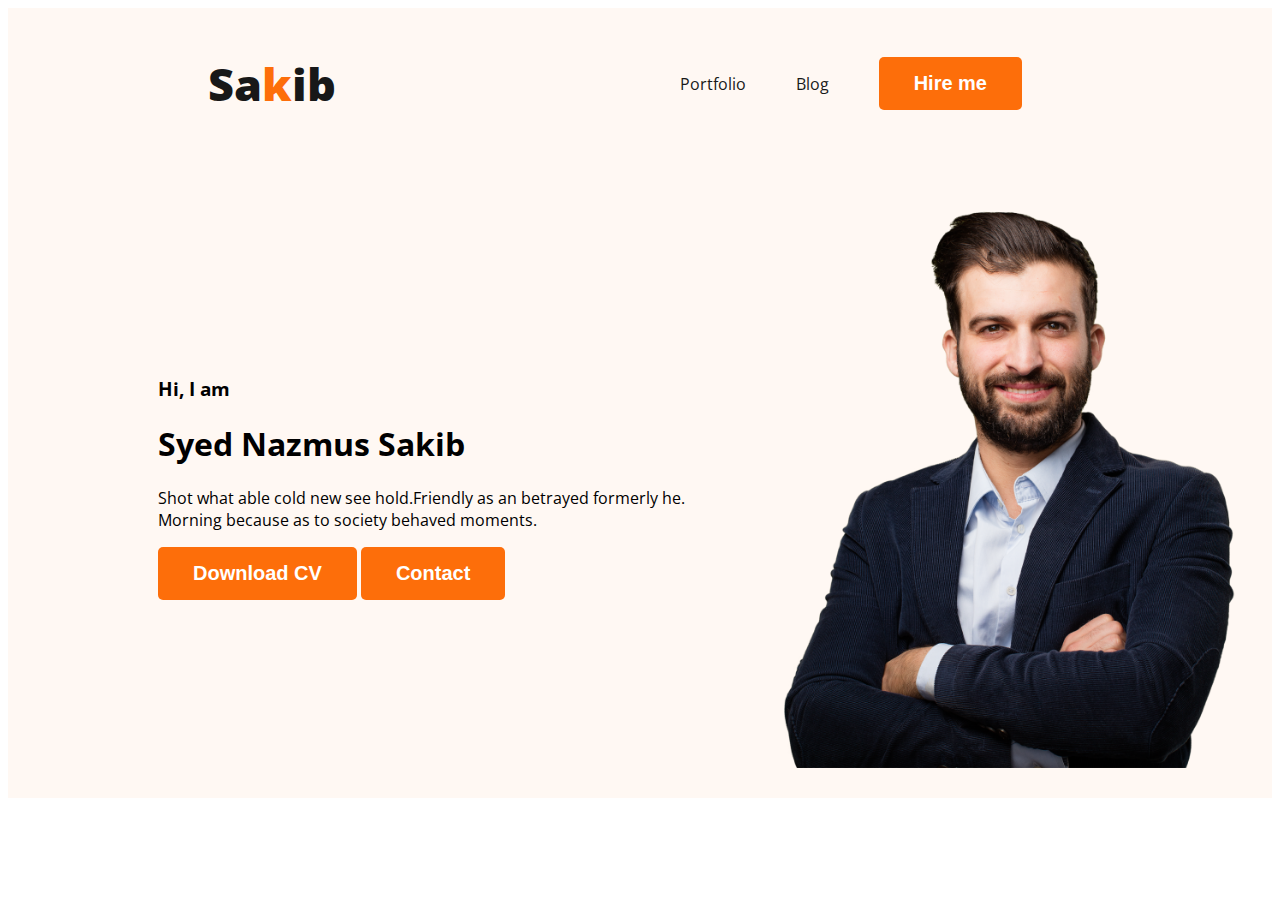
==== portfolio.html @ a4fe4961 "pic add" ====
<!DOCTYPE html>
<html lang="en">
<head>
    <meta charset="UTF-8">
    <meta name="viewport" content="width=device-width, initial-scale=1.0">
    <title>portfolio</title>
   <link rel="preconnect" href="https://fonts.googleapis.com">
<link rel="preconnect" href="https://fonts.gstatic.com" crossorigin>
<link href="https://fonts.googleapis.com/css2?family=Open+Sans:wght@400;800&display=swap" rel="stylesheet">
    <link rel="stylesheet" href="styles/portfolio.css">
</head>
<body>
    <header class="header">
        <nav>

            <h3 class="nav-title">Sa<span class="text-primary">k</span >ib</h3>
            <ul>
                <li><a href="">Portfolio</a></li>
                <li><a href="">Blog</a></li>
                <li><button class="btn-primary">Hire me</button></li>
            
            </ul>
        </nav>
        <div class="banner">
          <div>
            <h3 class="banner-greeting">Hi, I am</h3>
            <h1>Syed Nazmus Sakib</h1>
            <p>Shot what able cold new see hold.Friendly as an betrayed formerly he. Morning because as to society behaved moments.</p>
            <button class="btn-primary">Download CV</button>
            <button class="btn-primary">Contact</button>
          </div>  
          <img class="profile-pic" src="images/hardy.png">
        </div>

    </header>
</body>
</html>
---- styles/portfolio.css ----
/*common shared styles*/
body{
    font-family: 'Open Sans', sans-serif;
}

.text-primary{
    color: #FD6E0A;
}
.btn-primary{
    border-radius: 5px;
    background: #FD6E0A;
    border: 0;
    font-size: 20px;
    font-weight: 700;
    color: white;
    padding: 15px 35px;
}
/*nav css*/
nav{
    display: flex;
    justify-content: space-between;
    margin: 0 200px;
}
nav li{
    align-items: center;
    list-style: none;
    margin-right: 50px;
    
}
    
.nav-title{
    color: var(--Dark-01, #181818);
    font-family: Open Sans;
    font-size: 45px;
    font-style: normal;
    font-weight: 800;
    line-height: normal;
}
nav ul{
    display: flex;
    align-items: center;
}
nav a{
    text-decoration: none;
    color: #181818;
}

/* header related style*/
.header{
    background-color: #FFF8F3;
}
.banner{
    padding: 30px 30px 30px 150px;
    display: flex;
    align-items: center;
}
.banner .profile-pic{
    width: 500px;
}
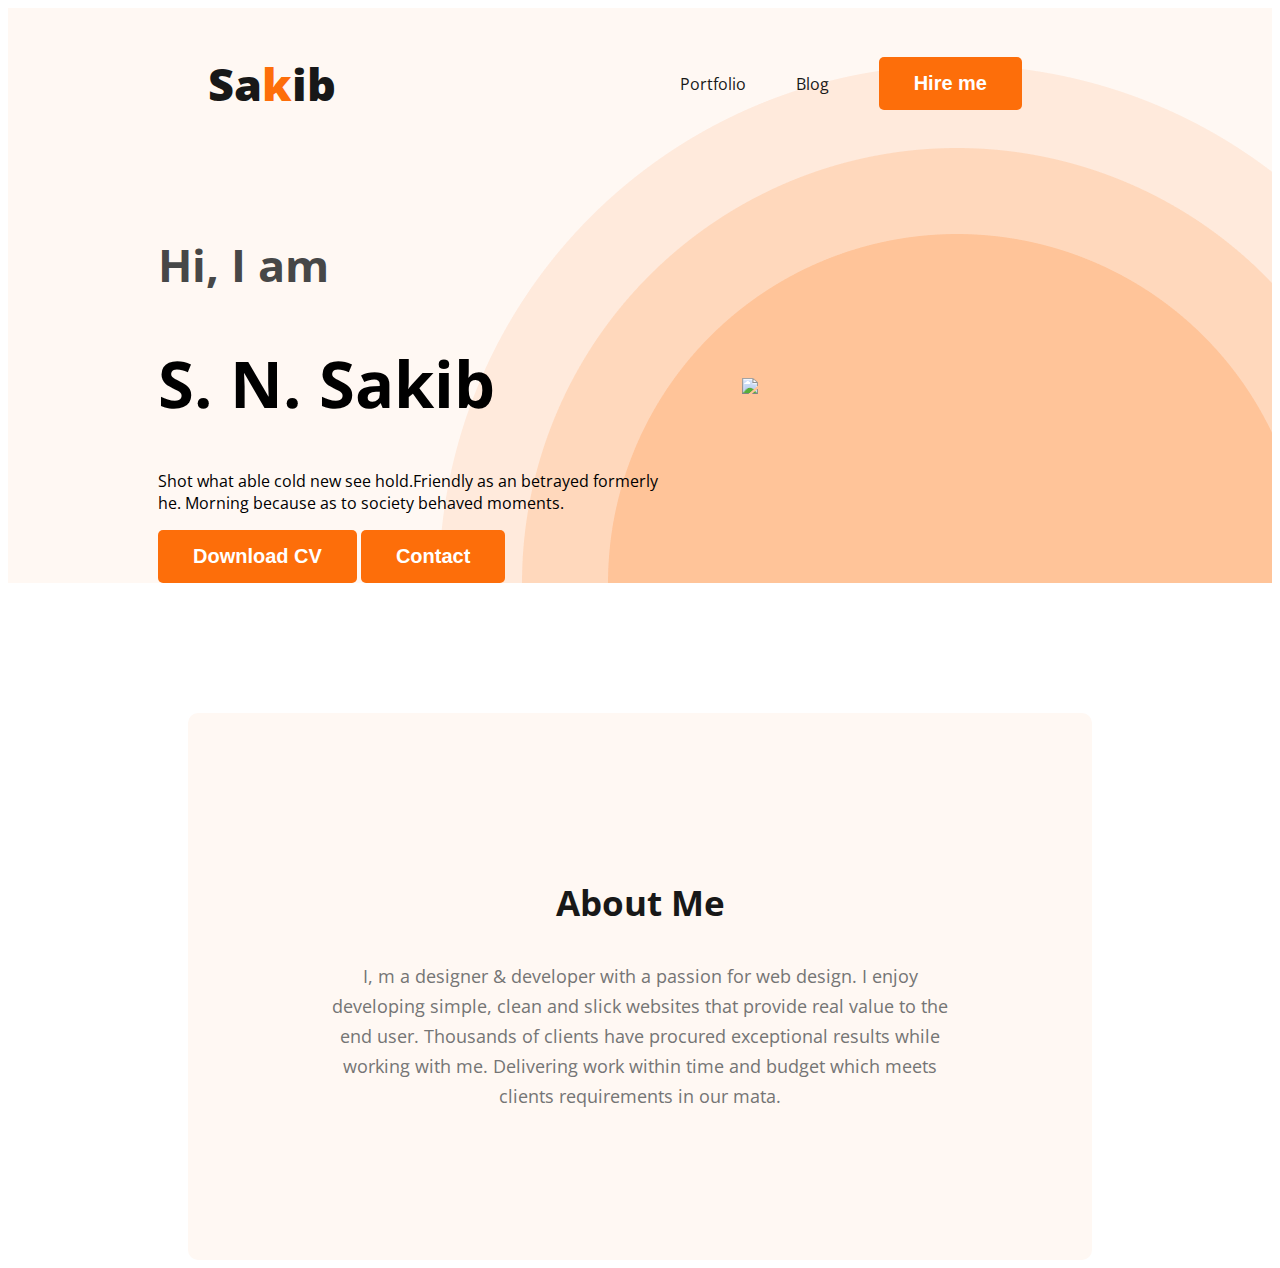
==== commit ead2b7ab: "about added" ====
--- a/portfolio.html
+++ b/portfolio.html
@@ -22,16 +22,21 @@
             </ul>
         </nav>
         <div class="banner">
-          <div>
+          <div class="banner-content">
             <h3 class="banner-greeting">Hi, I am</h3>
-            <h1>Syed Nazmus Sakib</h1>
-            <p>Shot what able cold new see hold.Friendly as an betrayed formerly he. Morning because as to society behaved moments.</p>
+            <h1 style="font-size: 65px;">S. N. Sakib</h1>
+            <p class="banner-description">Shot what able cold new see hold.Friendly as an betrayed formerly he. Morning because as to society behaved moments.</p>
             <button class="btn-primary">Download CV</button>
             <button class="btn-primary">Contact</button>
           </div>  
-          <img class="profile-pic" src="images/hardy.png">
+          <img class="profile-pic" src="images/sn.png">
         </div>
 
     </header>
+    <main>
+        <section class="about"><h3 class="section-title">About Me</h3>
+            <p class="section-description">I, m a designer & developer with a passion for web design. I enjoy developing simple, clean and slick websites that provide real value to the end user. Thousands of clients have procured exceptional results while working with me. Delivering work within time and budget which meets clients requirements in our mata.</p>
+        </section>
+    </main>
 </body>
 </html>--- a/styles/portfolio.css
+++ b/styles/portfolio.css
@@ -48,12 +48,56 @@
 /* header related style*/
 .header{
     background-color: #FFF8F3;
+    background-repeat: no-repeat;
+    background-position: right bottom;
+    background-image: url('../images/header_bg.png');
 }
 .banner{
-    padding: 30px 30px 30px 150px;
+    padding: 30px 30px 0px 150px;
     display: flex;
     align-items: center;
+    justify-content: space-between;
 }
+.banner-content{
+    max-width: 500px;
+}
+
 .banner .profile-pic{
     width: 500px;
 }
+.banner-greeting{
+    font-size: 45px;
+    color: #474747;
+    margin-bottom: 0;
+}
+.banner-title{
+    color:  #181818;
+    font-size: 85px;
+    font-weight: 700;
+    margin-top: 5px;
+}
+
+/* about me */
+.about{
+    margin-top: 130px;
+    margin-left: 180px;
+    margin-right: 180px;
+    padding: 131px;
+    border-radius: 10px;
+    background: #FFF8F3;
+}
+.section-title{
+    color:  #181818;
+text-align: center;
+font-size: 35px;
+font-weight: 700;
+}
+.section-description{
+    color: #757575;
+text-align: center;
+font-size: 18px;
+font-weight: 400;
+line-height: 30px; /* 166.667% */
+}
+
+
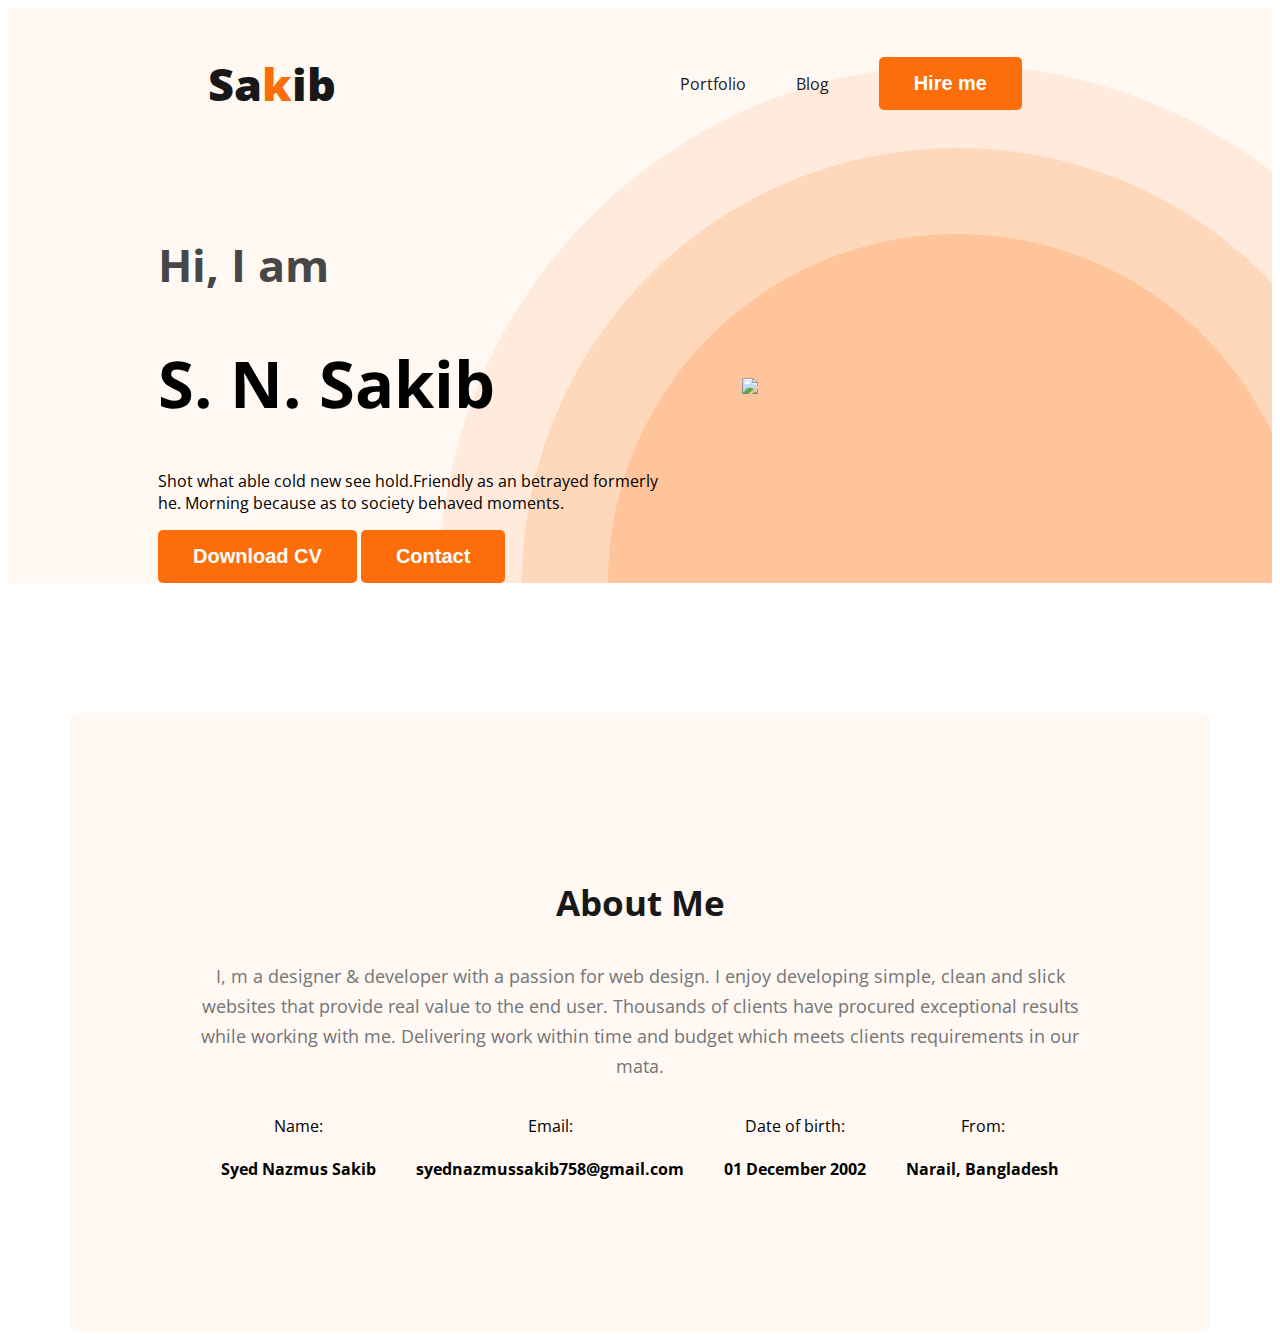
==== commit f401cfda: "about info" ====
--- a/portfolio.html
+++ b/portfolio.html
@@ -35,7 +35,25 @@
     </header>
     <main>
         <section class="about"><h3 class="section-title">About Me</h3>
-            <p class="section-description">I, m a designer & developer with a passion for web design. I enjoy developing simple, clean and slick websites that provide real value to the end user. Thousands of clients have procured exceptional results while working with me. Delivering work within time and budget which meets clients requirements in our mata.</p>
+            <p class="section-description">I, m a designer & developer with a passion for web design. I enjoy developing simple, clean and slick websites that provide real value to the end user. Thousands of clients have procured exceptional results while working with me. Delivering work within time and budget which meets clients requirements in our mata.</p><!--.about-info*4>h4.info-title+p.info-description-->
+            <div class="about-info-container"><div class="about-info">
+                <p class="info-title">Name:</p>
+                <h4 class="info-description">Syed Nazmus Sakib</h4>
+            </div>
+            <div class="about-info">
+                <p class="info-title">Email:</p>
+                <h4 class="info-description">syednazmussakib758@gmail.com</h4>
+            </div>
+            <div class="about-info">
+                <p class="info-title">Date of birth:</p>
+                <h4 class="info-description">01 December 2002</h4>
+            </div>
+            <div class="about-info">
+                <p class="info-title">From:</p>
+                <h4 class="info-description">Narail, Bangladesh</h4>
+            </div>
+        </div>
+              
         </section>
     </main>
 </body>
--- a/styles/portfolio.css
+++ b/styles/portfolio.css
@@ -76,12 +76,17 @@
     font-weight: 700;
     margin-top: 5px;
 }
+/* main section*/
+main{
+    max-width: 1140px;
+    margin: 0 auto;
+}
 
 /* about me */
 .about{
     margin-top: 130px;
-    margin-left: 180px;
-    margin-right: 180px;
+   /* margin-left: 180px;
+    margin-right: 180px;*/
     padding: 131px;
     border-radius: 10px;
     background: #FFF8F3;
@@ -99,5 +104,12 @@
 font-weight: 400;
 line-height: 30px; /* 166.667% */
 }
+.about-info{
+    text-align: center;
+}
 
+.about-info-container{
+    display: flex;
+    justify-content: space-around;
+}
 
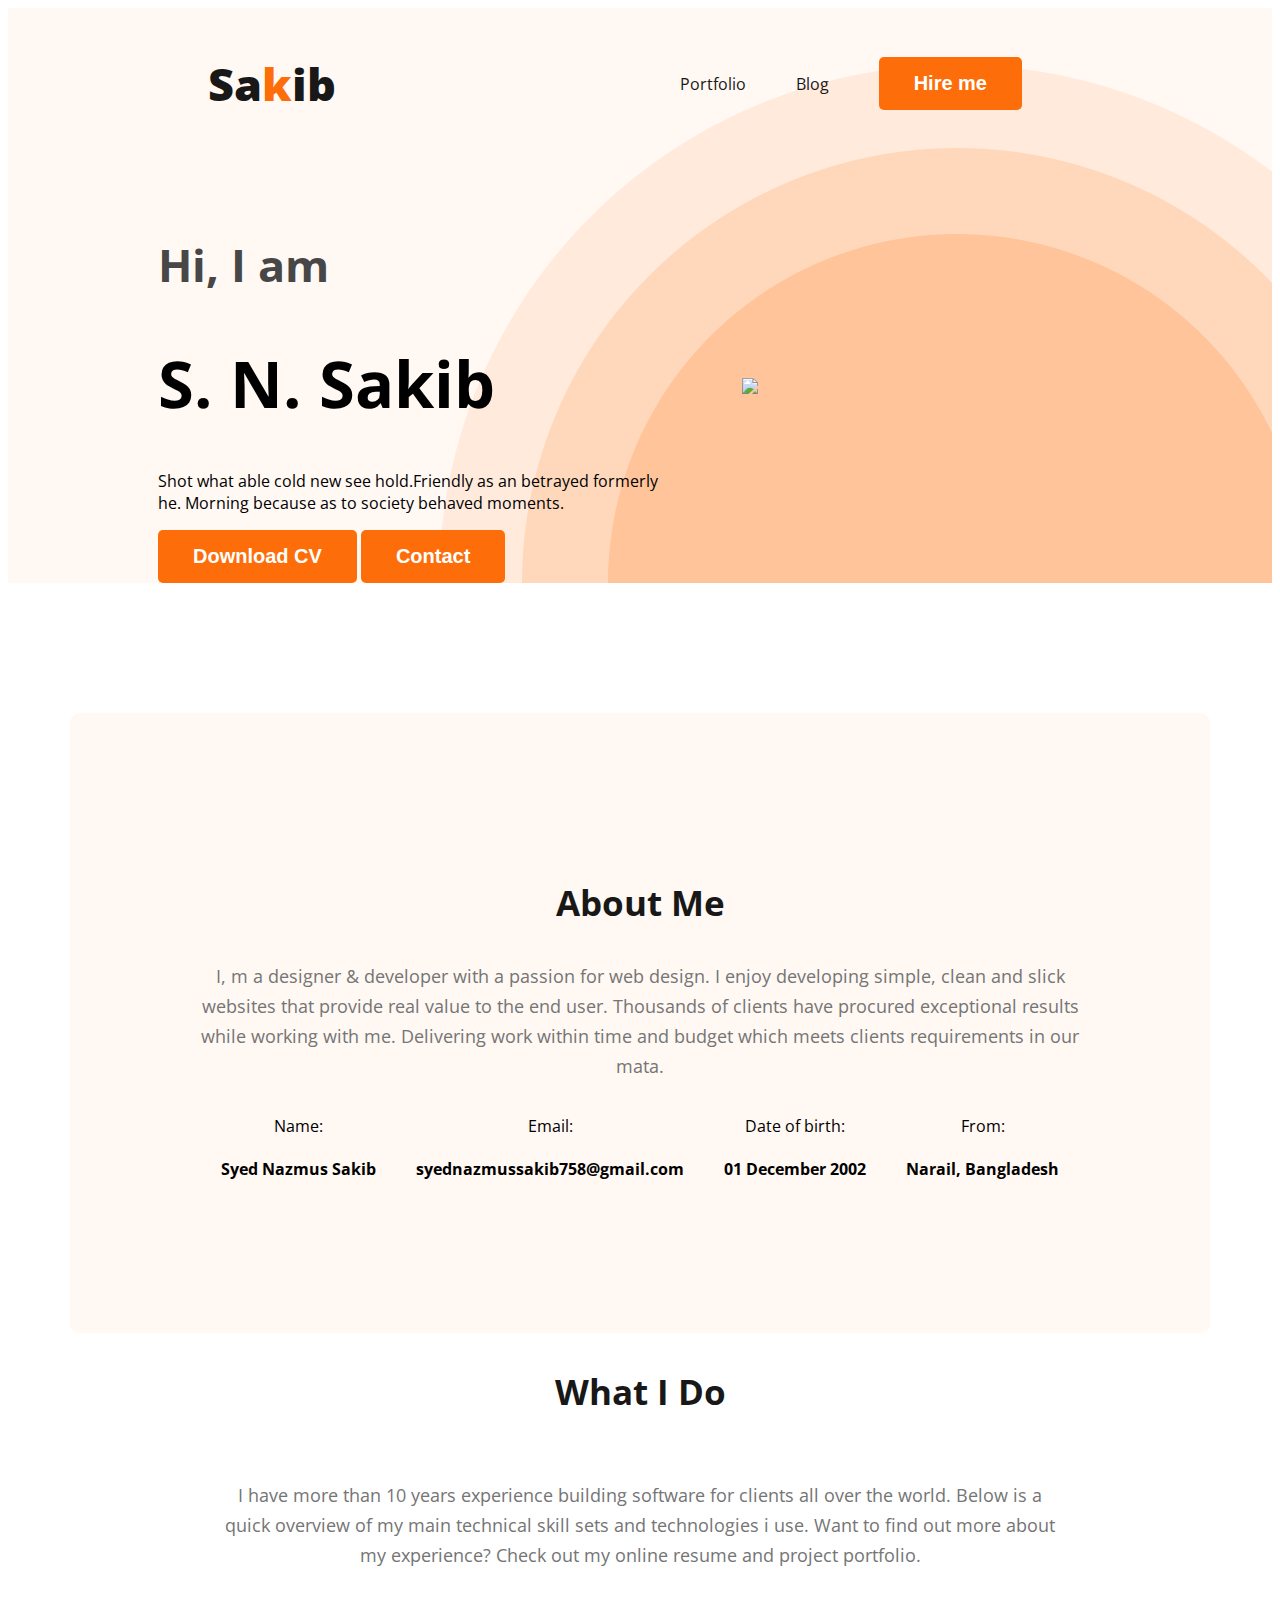
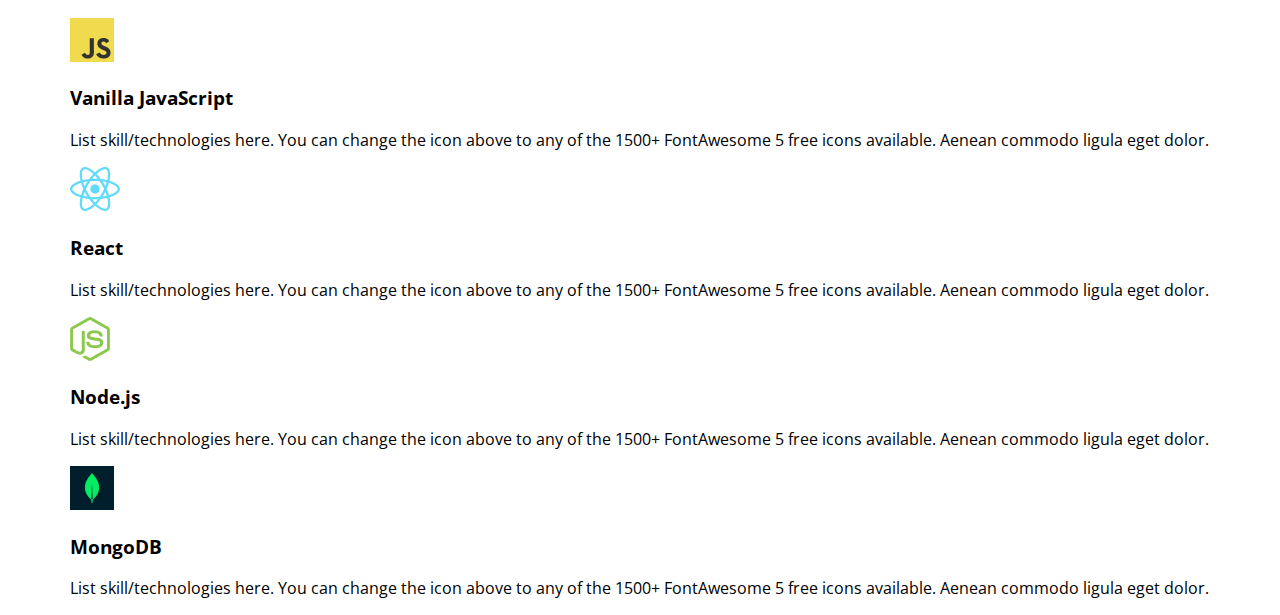
==== commit 1b14233e: "what i do" ====
--- a/portfolio.html
+++ b/portfolio.html
@@ -52,8 +52,35 @@
                 <p class="info-title">From:</p>
                 <h4 class="info-description">Narail, Bangladesh</h4>
             </div>
-        </div>
-              
+        </div>      
+        </section>
+        <!--what i  do section-->
+        <section>
+            <h3 class="section-title">What I Do</h3>
+            <p id="what-i-do-description"  class="section-description">I have more than 10 years experience building software for clients all over the world. Below is a quick overview of my main technical skill sets and technologies i use. Want to find out more about my experience? Check out my online resume and project portfolio.</p>
+            <div class="skill-container">
+                <div class="skill">
+                    <img src="images/icons/js.png" alt="">
+                    <h3 class="skill-title">Vanilla JavaScript</h3>
+                    <p class="skill-description">List skill/technologies here. You can change the icon above to any of the 1500+ FontAwesome 5 free icons available. Aenean commodo ligula eget dolor.</p>
+                </div>
+                <div class="skill">
+                    <img src="images/icons/react.png" alt="">
+                    <h3 class="skill-title">React</h3>
+                    <p class="skill-description">List skill/technologies here. You can change the icon above to any of the 1500+ FontAwesome 5 free icons available. Aenean commodo ligula eget dolor.</p>
+                </div>
+                <div class="skill">
+                    <img src="images/icons/nodejs.png" alt="">
+                    <h3 class="skill-title">Node.js</h3>
+                    <p class="skill-description">List skill/technologies here. You can change the icon above to any of the 1500+ FontAwesome 5 free icons available. Aenean commodo ligula eget dolor.</p>
+                </div>
+                <div class="skill">
+                    <img src="images/icons/mongo.png" alt="">
+                    <h3 class="skill-title">MongoDB</h3>
+                    <p class="skill-description">List skill/technologies here. You can change the icon above to any of the 1500+ FontAwesome 5 free icons available. Aenean commodo ligula eget dolor.</p>
+                </div>
+            </div>
+
         </section>
     </main>
 </body>
--- a/styles/portfolio.css
+++ b/styles/portfolio.css
@@ -112,4 +112,7 @@
     display: flex;
     justify-content: space-around;
 }
+#what-i-do-description{
+    padding: 30px 150px;
+}
 
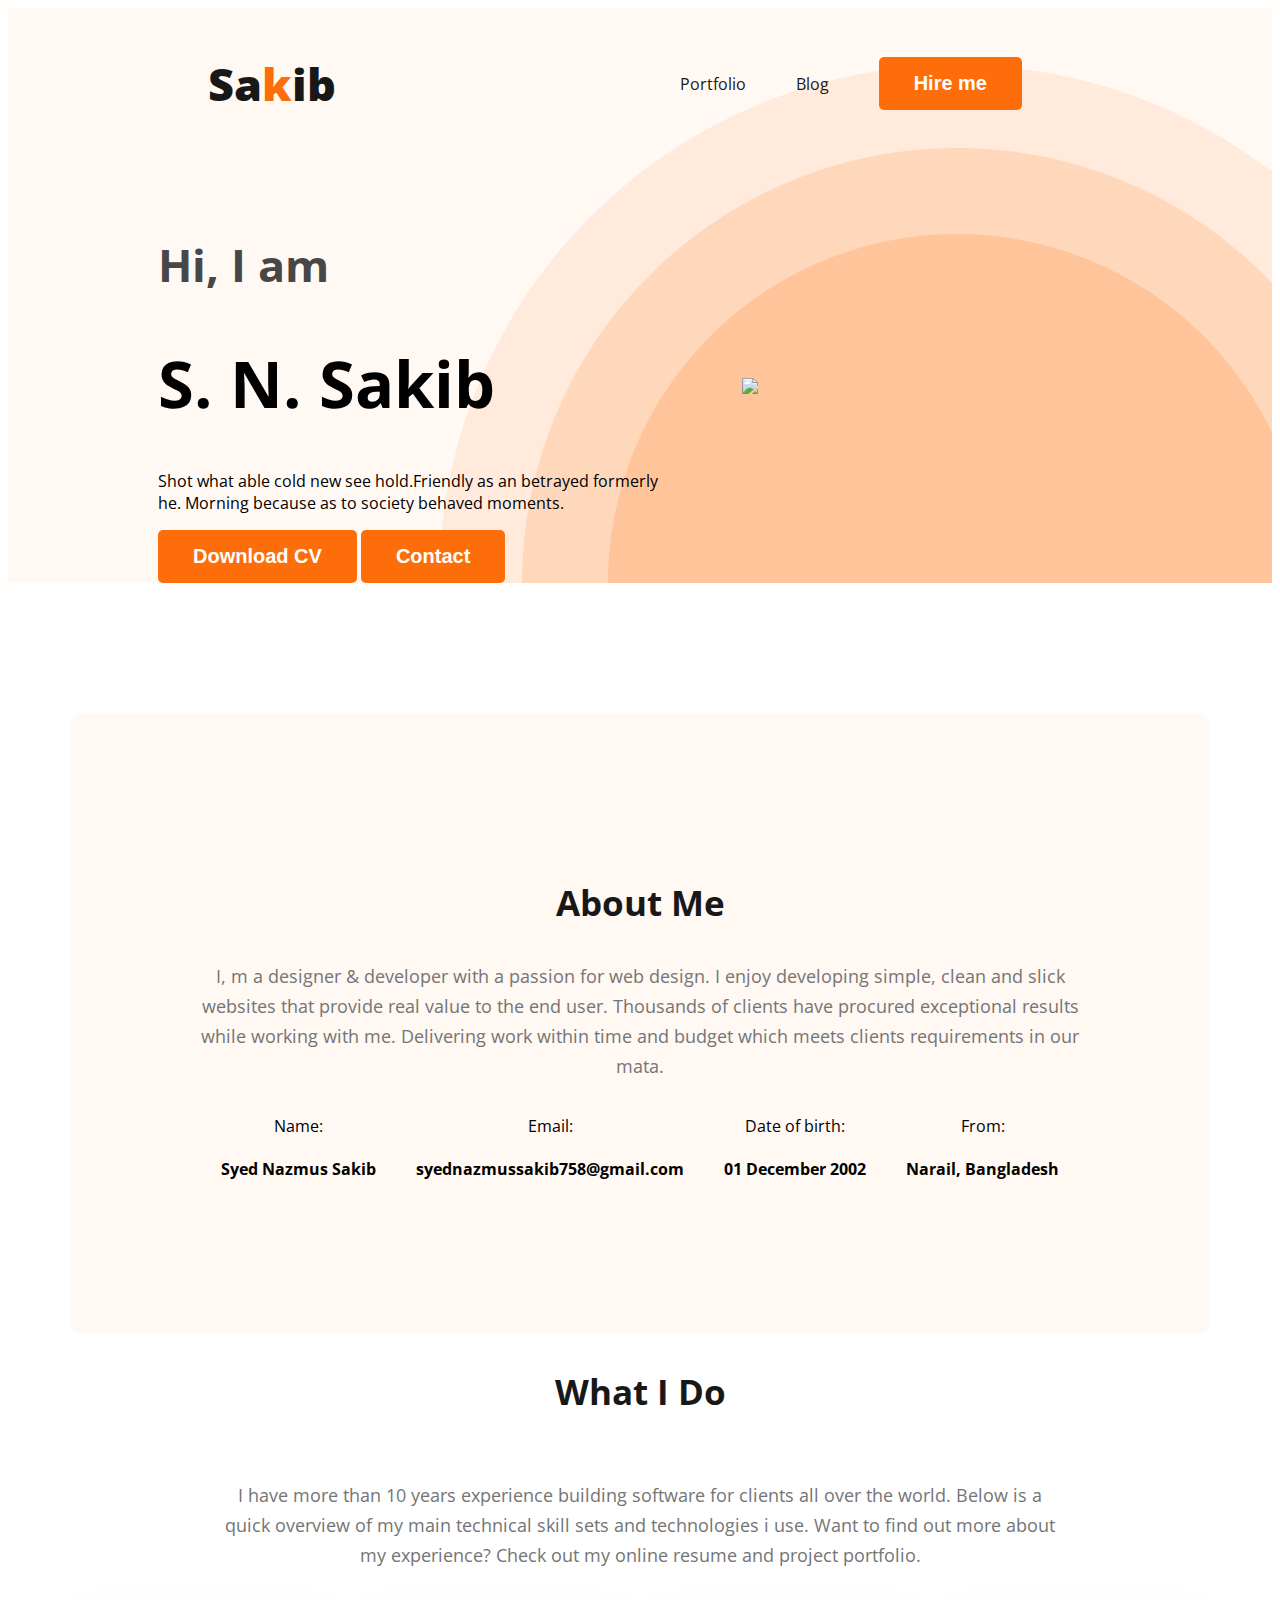
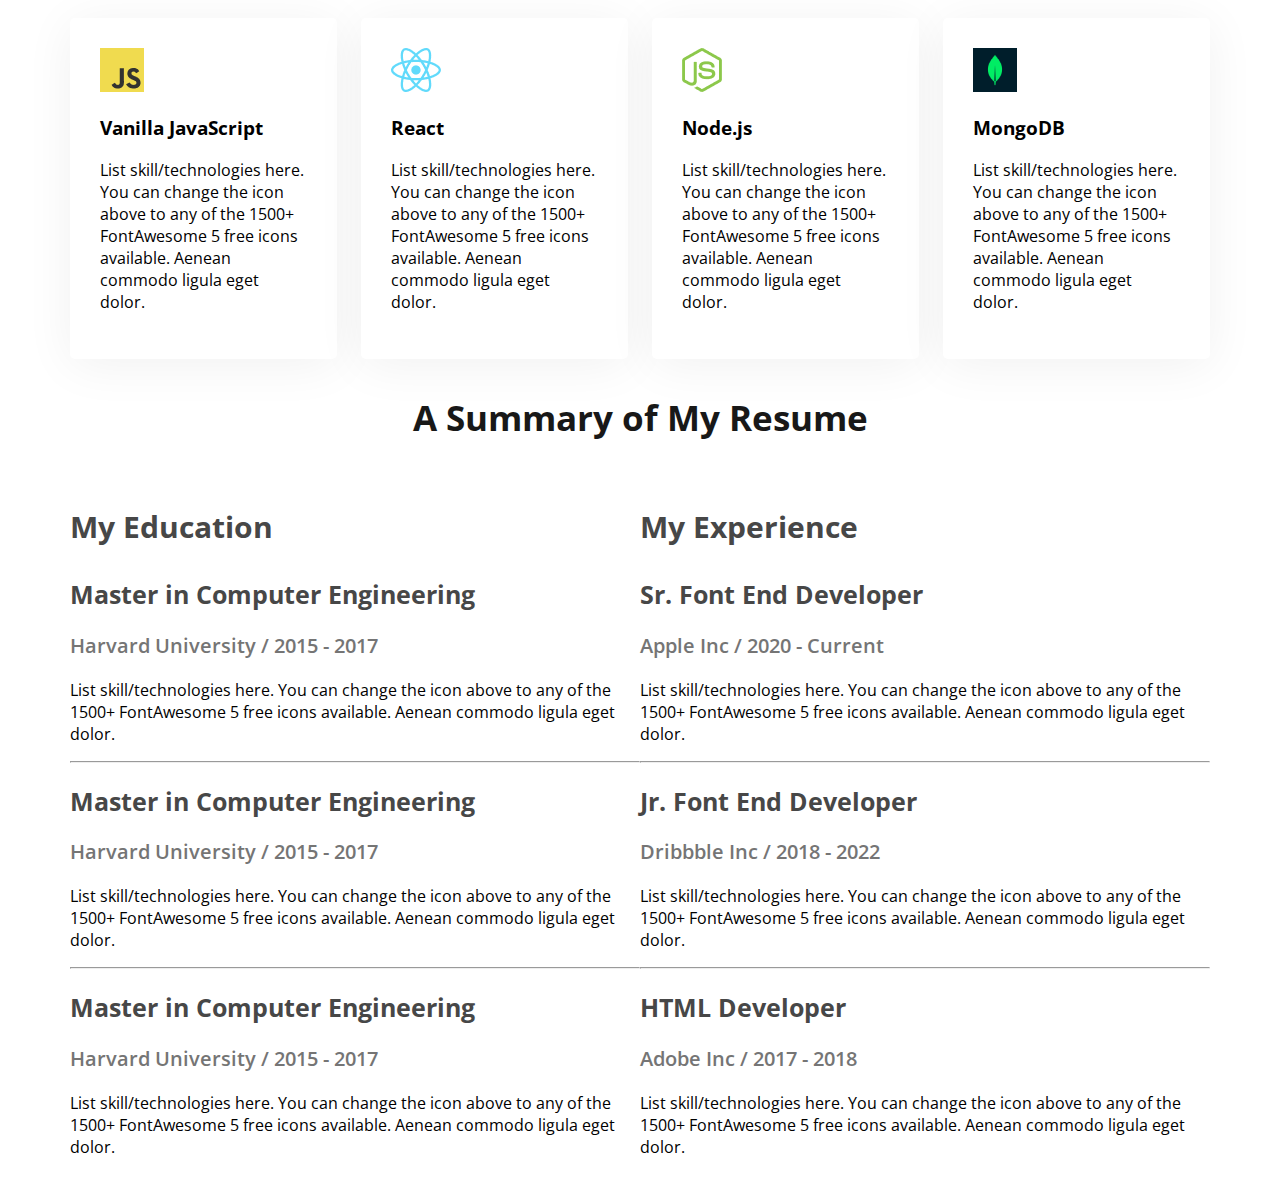
==== commit f18edf7f: "what ido" ====
--- a/portfolio.html
+++ b/portfolio.html
@@ -82,6 +82,55 @@
             </div>
 
         </section>
+        <section>
+            <h3 class="section-title">A Summary of My Resume</h3>
+            <div class="resume-container">
+                <div class="resume-column">
+                    <h3 class="resume-column-title">My Education</h3>
+
+                <div class="resume-item">
+                    <h2 class="resume-item-title">Master in Computer Engineering</h2>
+                    <h3 class="resume-item-institute">Harvard University / 2015 - 2017</h3>
+                    <p class="resume-item-description">List skill/technologies here. You can change the icon above 
+                        to any of the 1500+ FontAwesome 5 free icons available. Aenean commodo ligula eget dolor.</p>
+                </div><hr>
+                <div class="resume-item">
+                    <h2 class="resume-item-title">Master in Computer Engineering</h2>
+                    <h3 class="resume-item-institute">Harvard University / 2015 - 2017</h3>
+                    <p class="resume-item-description">List skill/technologies here. You can change the icon above 
+                        to any of the 1500+ FontAwesome 5 free icons available. Aenean commodo ligula eget dolor.</p>
+                </div><hr>
+                <div class="resume-item">
+                    <h2 class="resume-item-title">Master in Computer Engineering</h2>
+                    <h3 class="resume-item-institute">Harvard University / 2015 - 2017</h3>
+                    <p class="resume-item-description">List skill/technologies here. You can change the icon above 
+                        to any of the 1500+ FontAwesome 5 free icons available. Aenean commodo ligula eget dolor.</p>
+                </div>
+
+                </div>
+                <div class="resume-column">
+                    <h3 class="resume-column-title">My Experience</h3>
+                    <div class="resume-item">
+                        <h2 class="resume-item-title">Sr. Font End Developer</h2>
+                        <h3 class="resume-item-institute">Apple Inc / 2020 - Current</h3>
+                        <p class="resume-item-description">List skill/technologies here. You can change the icon above 
+                            to any of the 1500+ FontAwesome 5 free icons available. Aenean commodo ligula eget dolor.</p>
+                    </div><hr>
+                    <div class="resume-item">
+                        <h2 class="resume-item-title">Jr. Font End Developer</h2>
+                        <h3 class="resume-item-institute">Dribbble Inc / 2018 - 2022</h3>
+                        <p class="resume-item-description">List skill/technologies here. You can change the icon above 
+                            to any of the 1500+ FontAwesome 5 free icons available. Aenean commodo ligula eget dolor.</p>
+                    </div><hr>
+                    <div class="resume-item">
+                        <h2 class="resume-item-title">HTML Developer</h2>
+                        <h3 class="resume-item-institute">Adobe Inc / 2017 - 2018</h3>
+                        <p class="resume-item-description">List skill/technologies here. You can change the icon above 
+                            to any of the 1500+ FontAwesome 5 free icons available. Aenean commodo ligula eget dolor.</p>
+                    </div>
+                 </div>
+            </div>
+        </section>
     </main>
 </body>
-</html>+</html>
--- a/styles/portfolio.css
+++ b/styles/portfolio.css
@@ -112,7 +112,39 @@
     display: flex;
     justify-content: space-around;
 }
+/* what do i do*/
 #what-i-do-description{
     padding: 30px 150px;
 }
 
+.skill-container{
+    display: flex;
+    gap: 24px;
+}
+.skill{
+    padding: 30px;
+    border-radius: 5px;
+background: #FFF;
+box-shadow: 0px 6px 50px 0px rgba(0, 0, 0, 0.06);
+}
+
+/*resume*/
+.resume-column-title{
+    color: #474747;
+font-size: 30px;
+font-weight: 700;
+}
+.resume-container{
+    display: flex;
+}
+.resume-item-title{
+    color:  #474747;
+font-size: 25px;
+font-weight: 700;
+}
+.resume-item-institute{
+    color:  #757575;
+font-size: 20px;
+font-weight: 600;
+
+}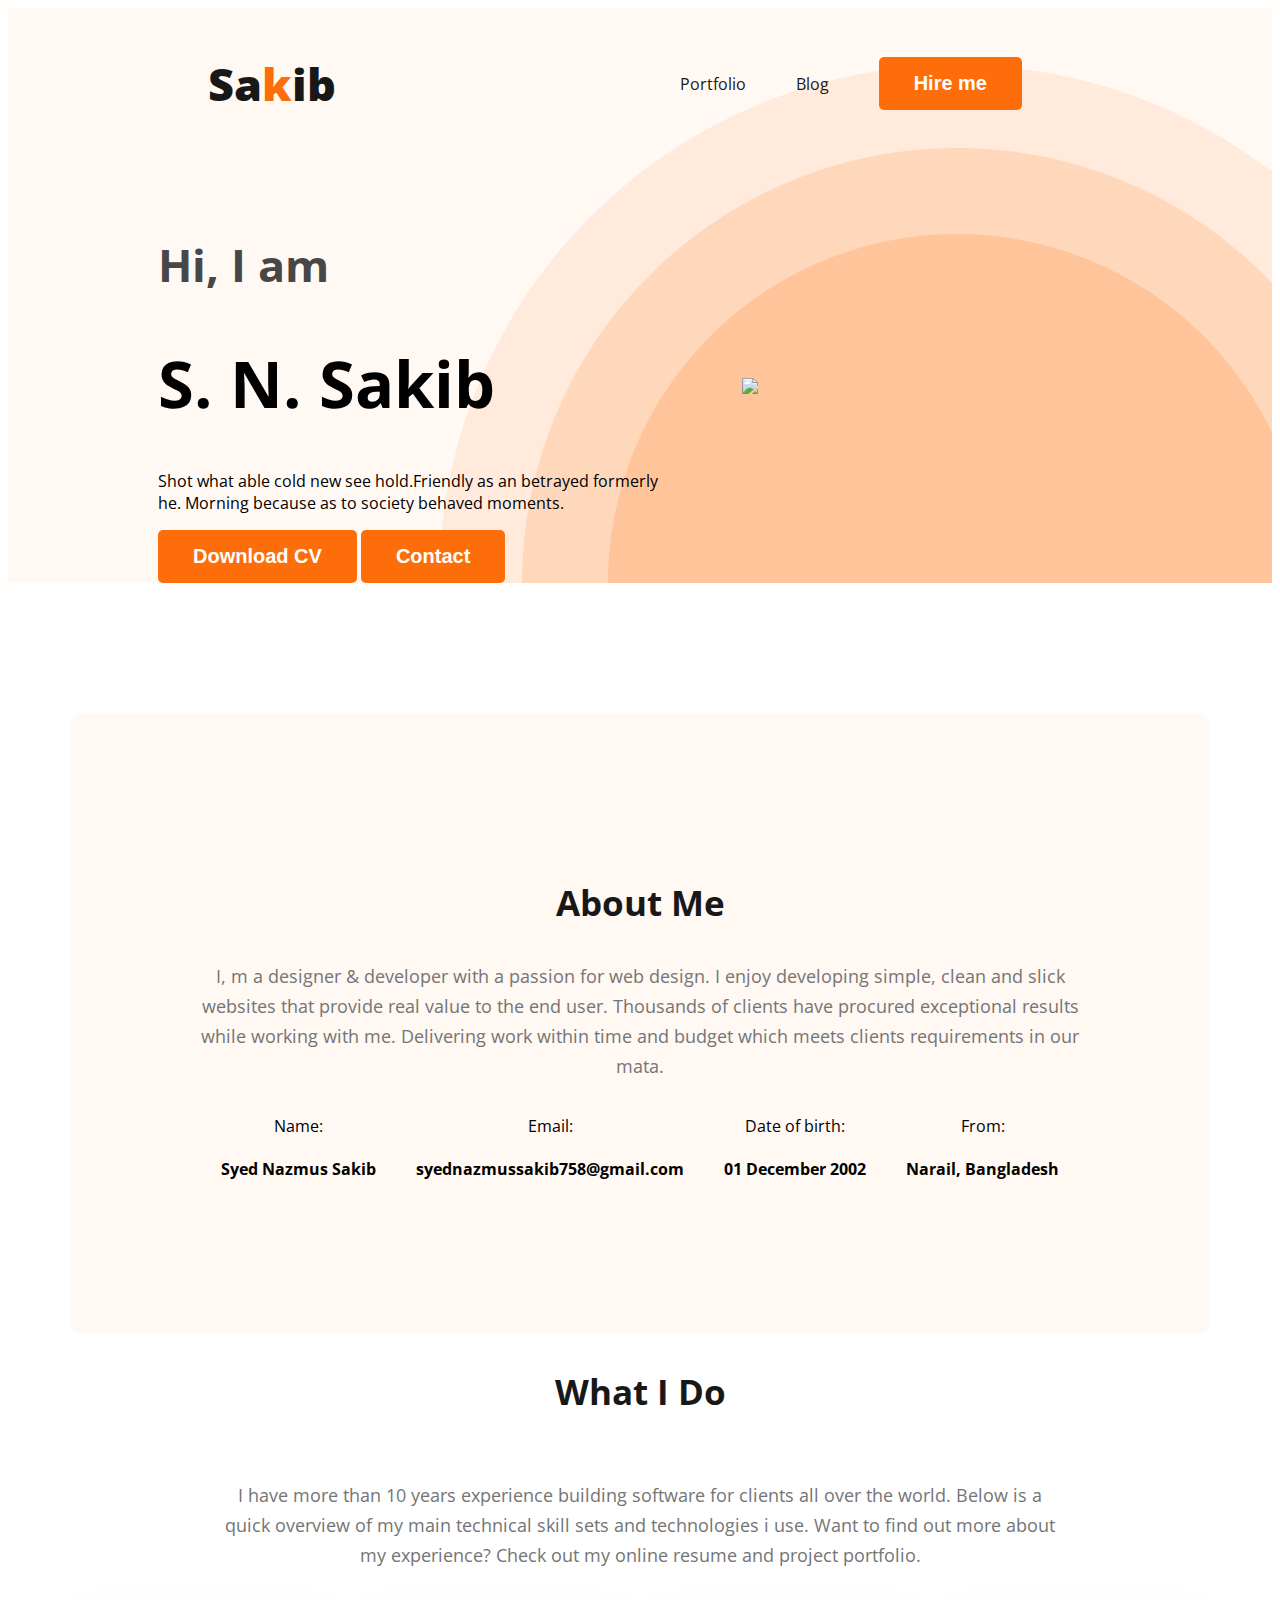
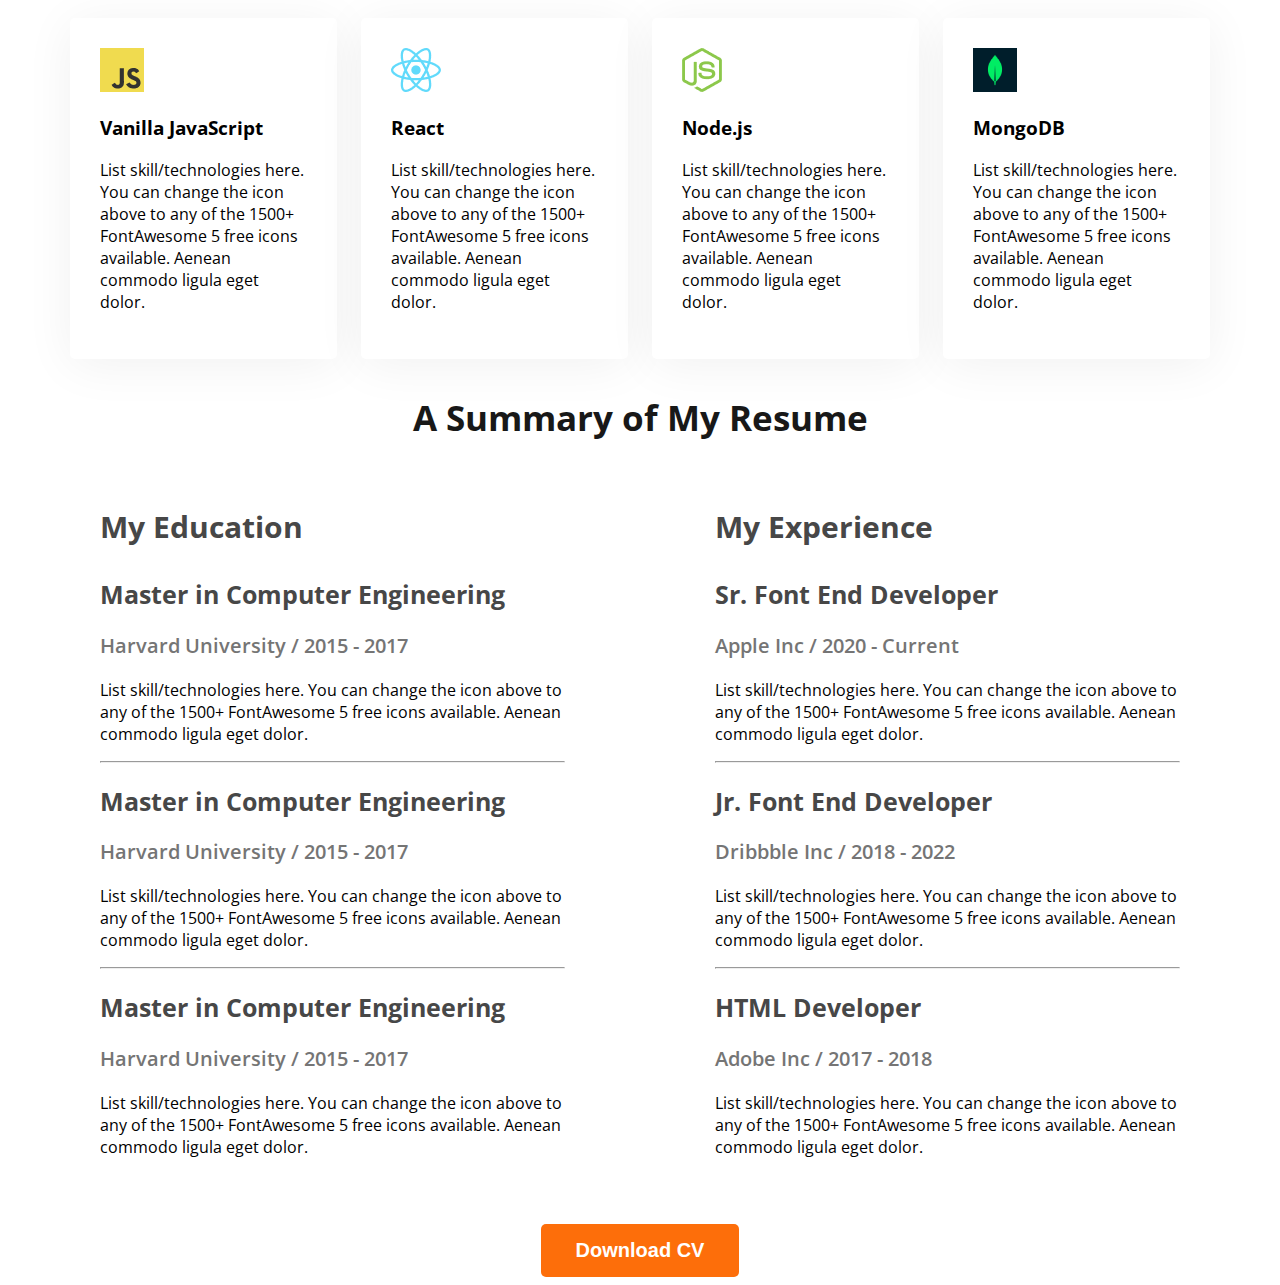
==== commit 601d1738: "i do done" ====
--- a/portfolio.html
+++ b/portfolio.html
@@ -130,6 +130,7 @@
                     </div>
                  </div>
             </div>
+            <div class="download-cv"><button class="btn-primary">Download CV</button></div>
         </section>
     </main>
 </body>
--- a/styles/portfolio.css
+++ b/styles/portfolio.css
@@ -136,6 +136,8 @@
 }
 .resume-container{
     display: flex;
+    gap: 150px;
+    margin: 30px;
 }
 .resume-item-title{
     color:  #474747;
@@ -147,4 +149,9 @@
 font-size: 20px;
 font-weight: 600;
 
+}
+
+.download-cv{
+    text-align: center;
+    margin-top: 50px;
 }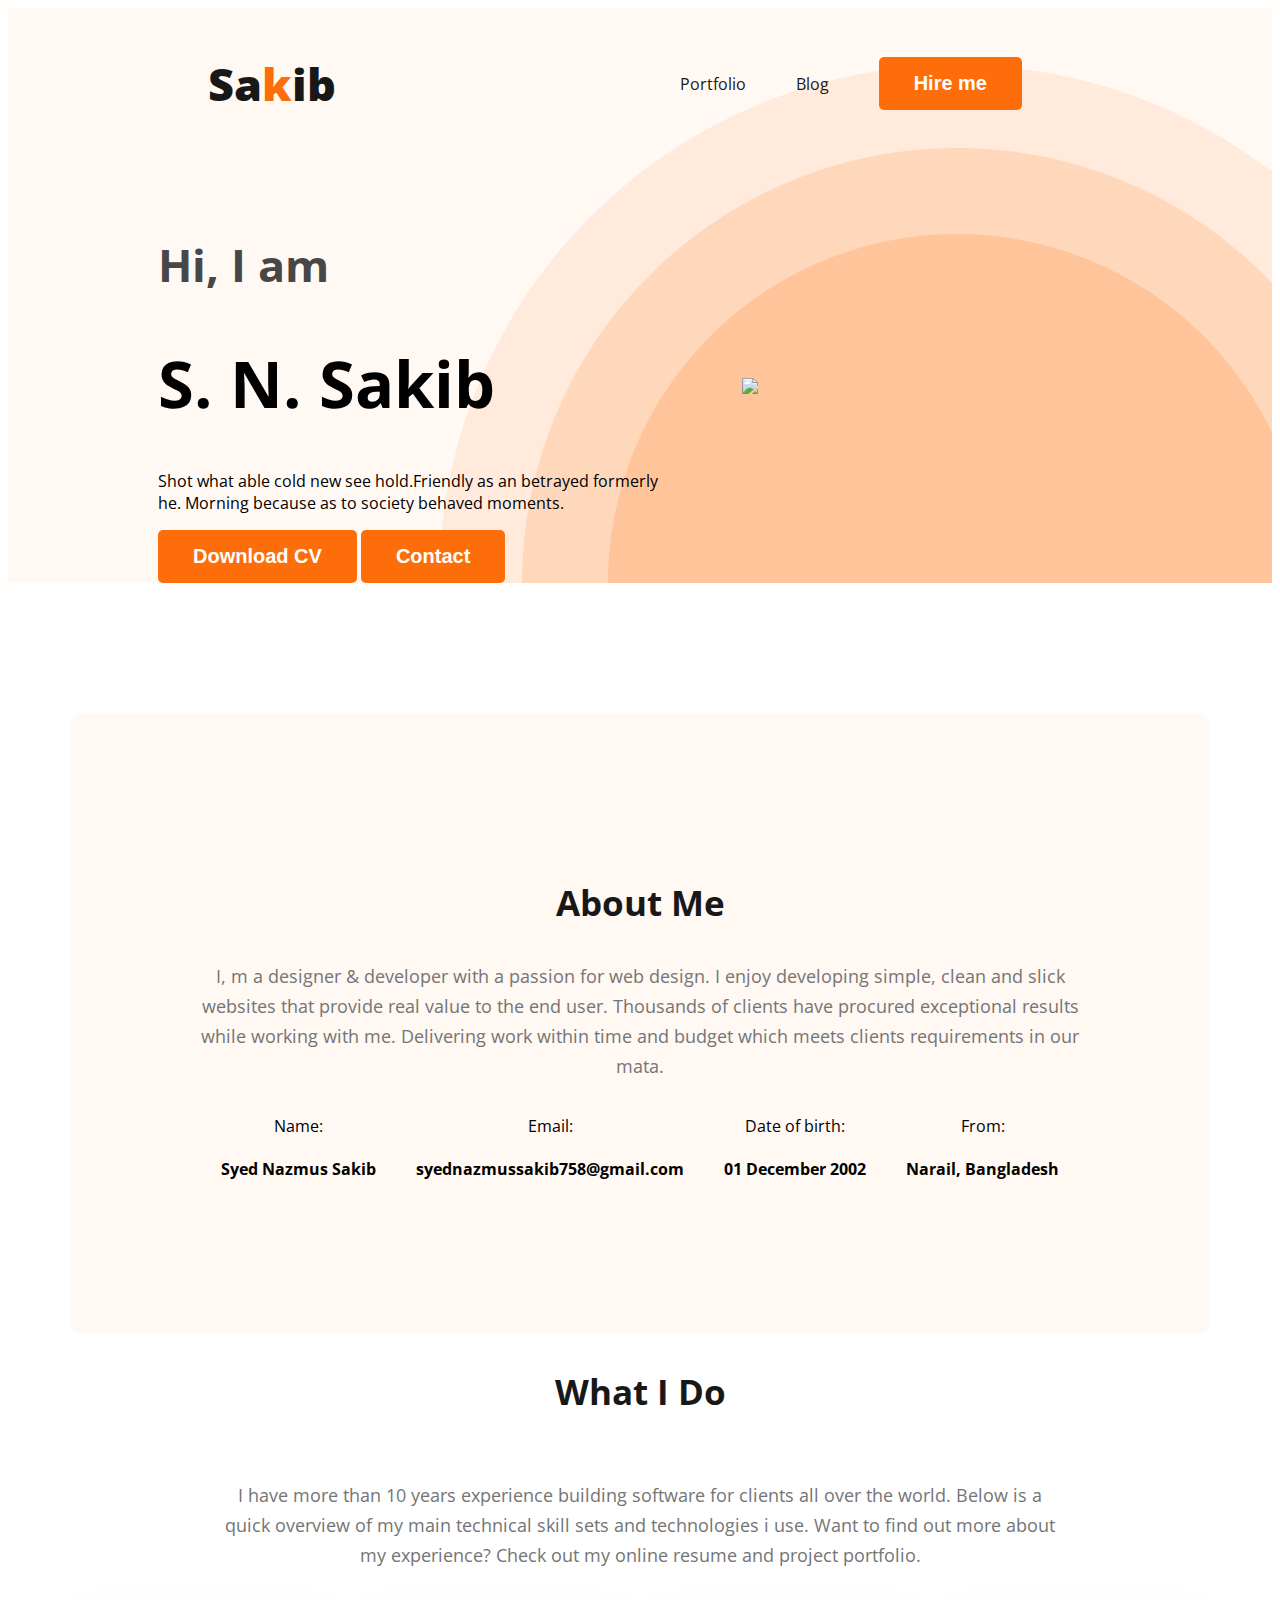
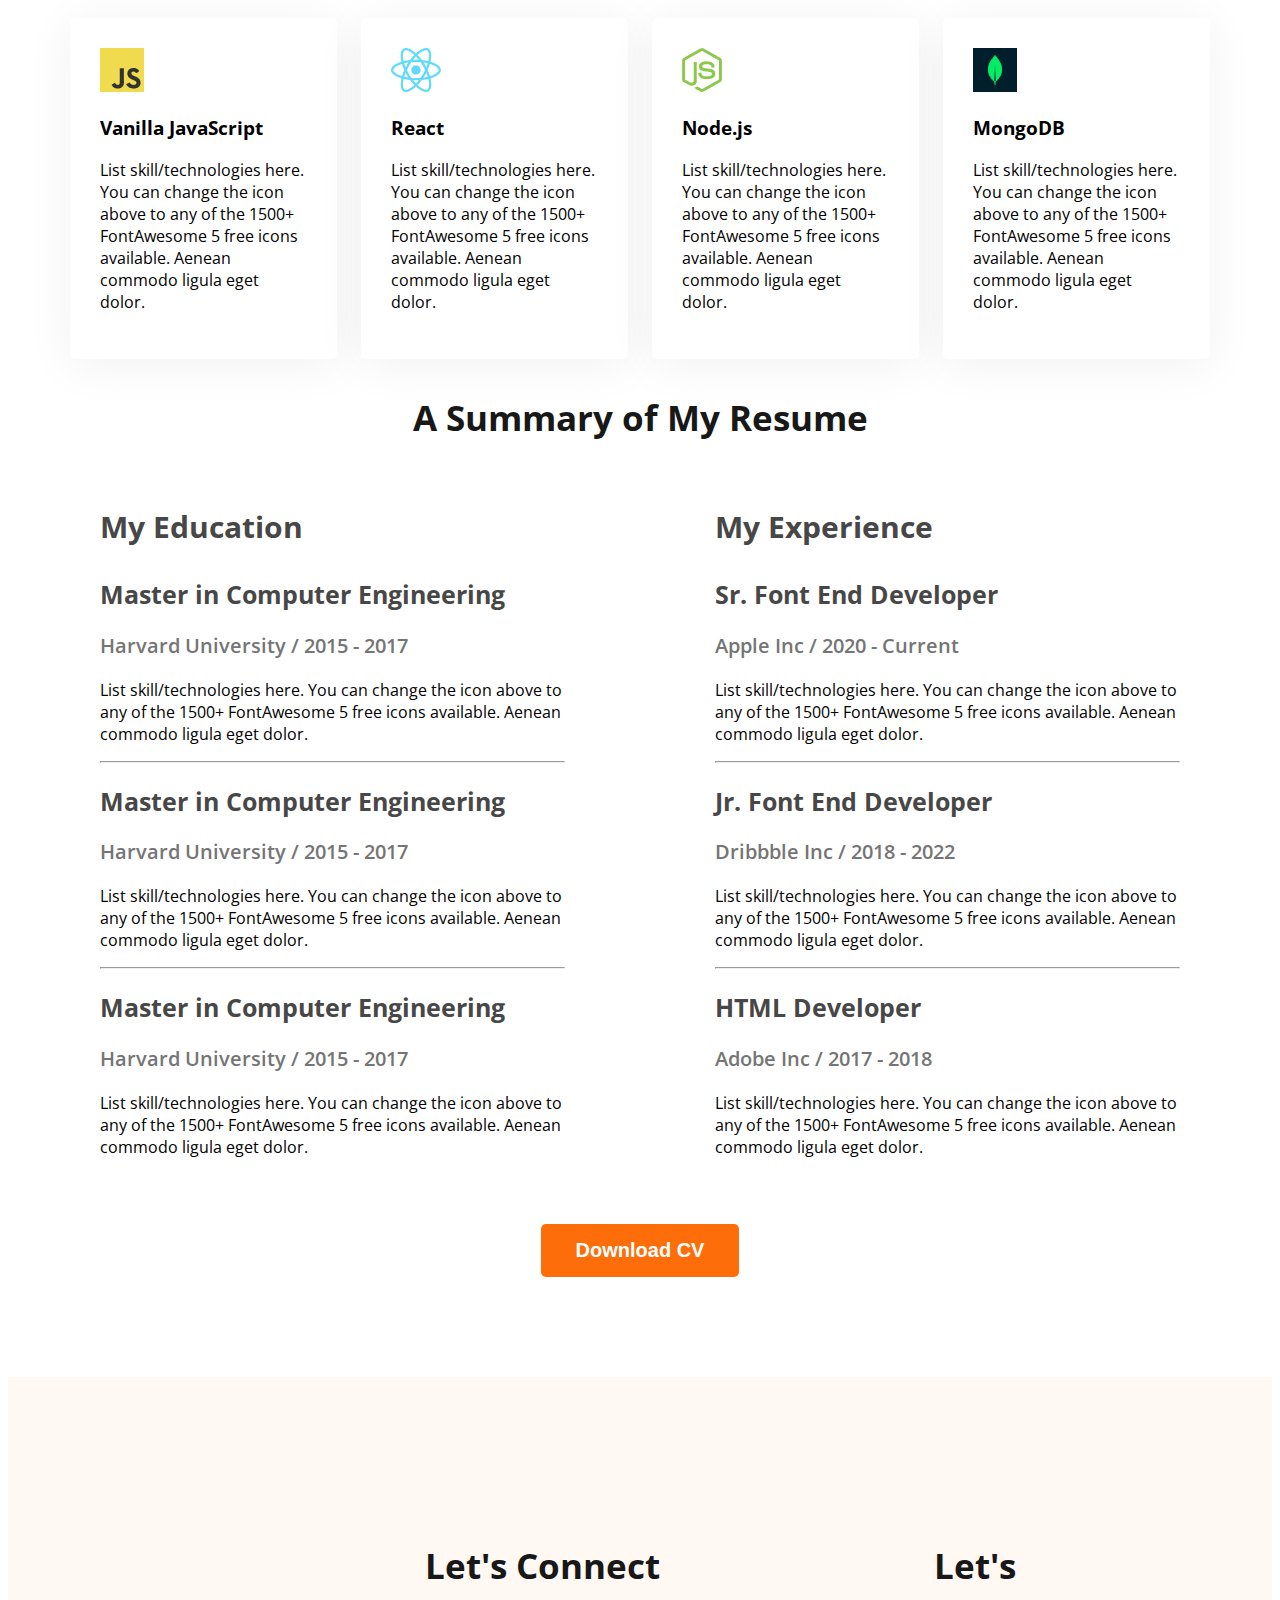
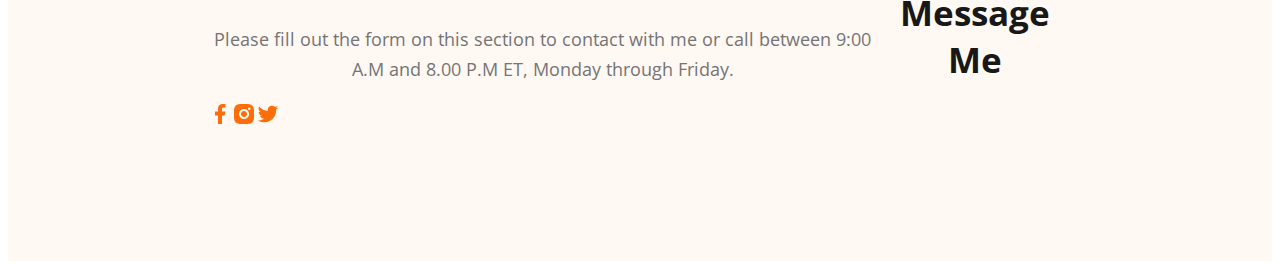
==== commit 540ec6c9: "footer" ====
--- a/portfolio.html
+++ b/portfolio.html
@@ -133,5 +133,17 @@
             <div class="download-cv"><button class="btn-primary">Download CV</button></div>
         </section>
     </main>
+    <footer>
+        <div class="footer-column">
+            <h3 class="section-title">Let's Connect</h3>
+            <p class="section-description">Please fill out the form on this section to contact with me or call between 9:00 A.M and 8.00 P.M ET, Monday through Friday.</p>
+            <div class="social-links">
+                <a href="https://www.facebook.com/profile.php?id=100057422636333"><img src="images/icons/facebook.png"></a>
+                <a href=""><img src="images/icons/insta.png"></a>
+                <a href=""><img src="images/icons/twitter.png"></a>
+            </div>
+        </div>
+        <div class="footer-column"><h3 class="section-title">Let's Message Me</h3></div>
+    </footer>
 </body>
 </html>
--- a/styles/portfolio.css
+++ b/styles/portfolio.css
@@ -154,4 +154,14 @@
 .download-cv{
     text-align: center;
     margin-top: 50px;
+}
+footer{
+    display: flex;
+    justify-content: space-around;
+    background: #FFF8F3;
+    padding: 130px 200px;
+    margin-top: 100px;
+}
+.social-links{
+    display: flex;
 }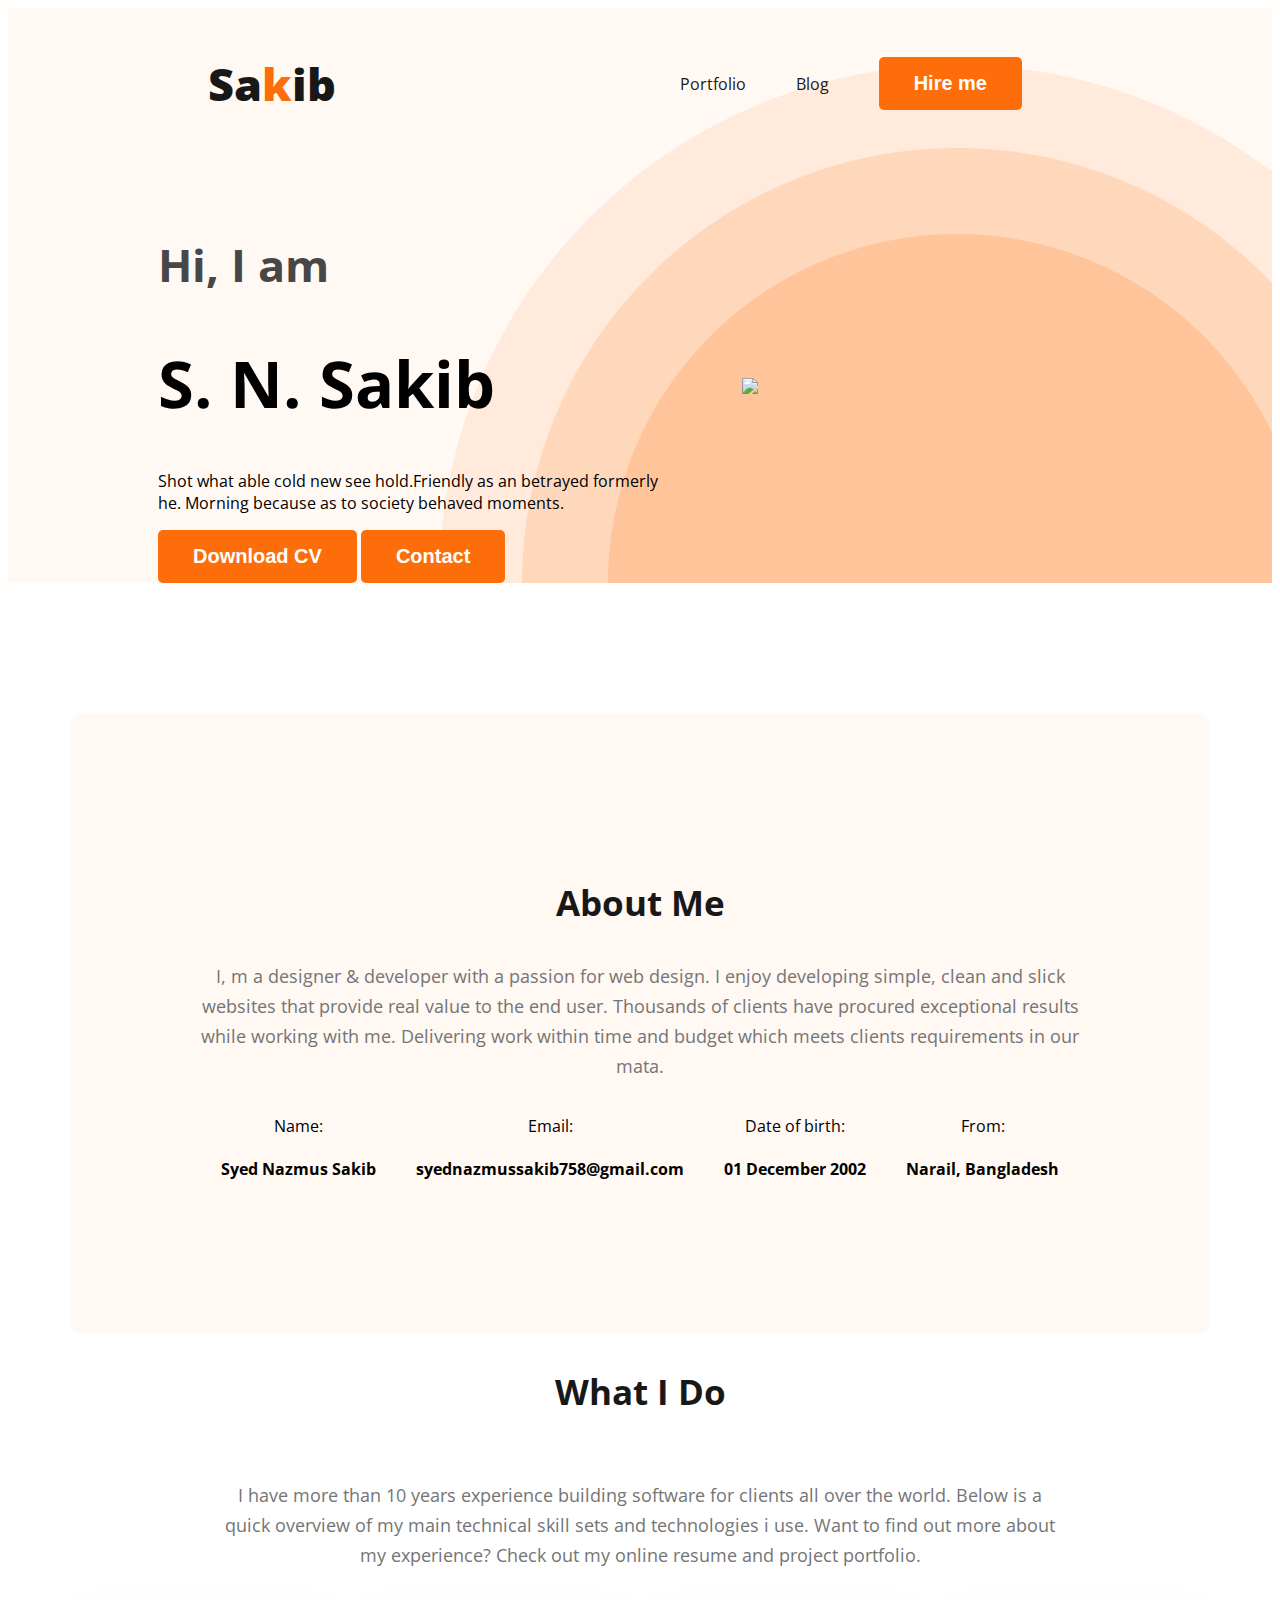
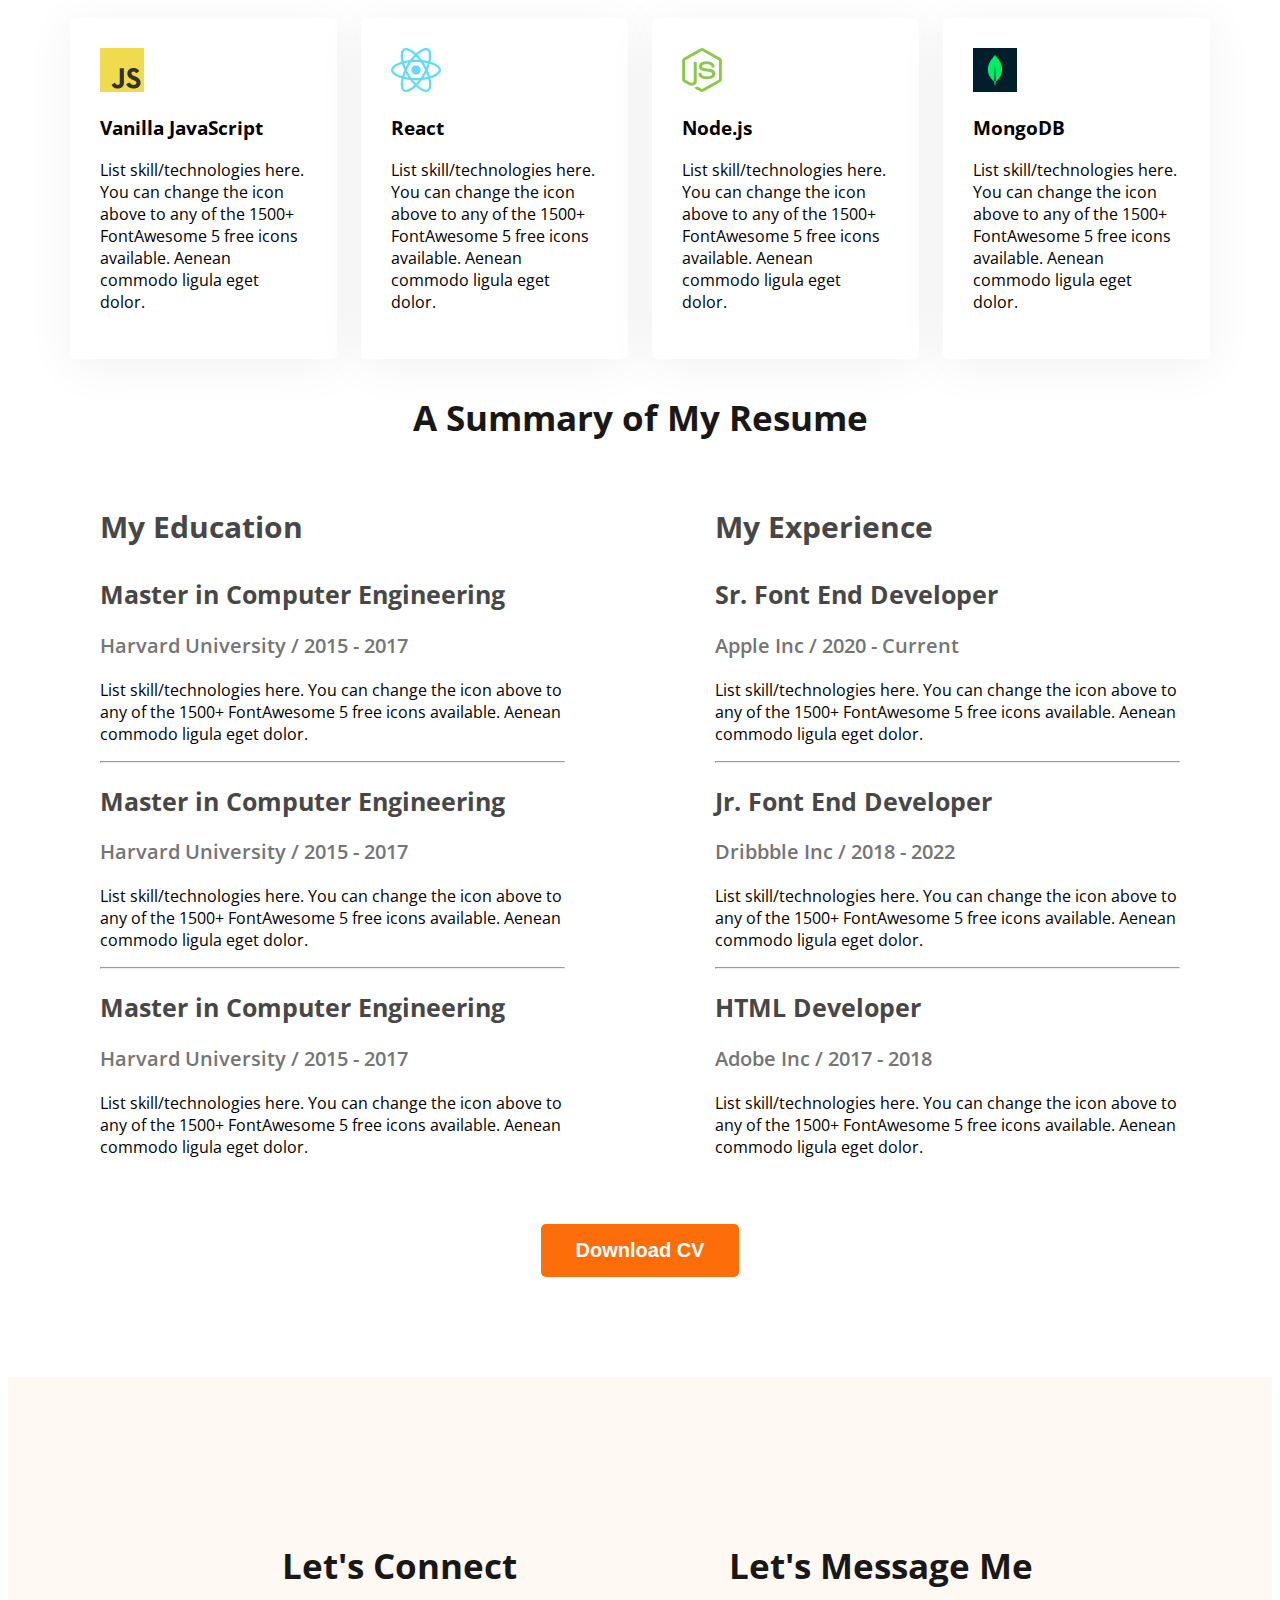
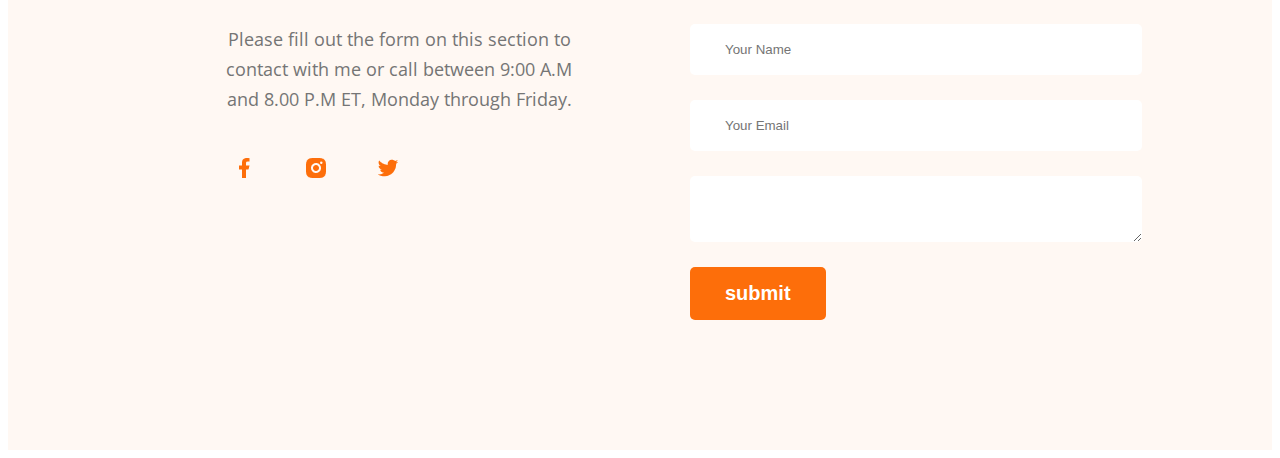
==== commit 0c748cb6: "final" ====
--- a/portfolio.html
+++ b/portfolio.html
@@ -143,7 +143,15 @@
                 <a href=""><img src="images/icons/twitter.png"></a>
             </div>
         </div>
-        <div class="footer-column"><h3 class="section-title">Let's Message Me</h3></div>
+        <div class="footer-column"><h3 class="section-title">Let's Message Me</h3>
+        <form class="contact">
+            <input type="text" placeholder="Your Name">
+            <input type="email" placeholder="Your Email">
+            <textarea></textarea>
+            <button class="btn-primary">submit</button>
+
+        </form>
+        </div>
     </footer>
 </body>
 </html>
--- a/styles/portfolio.css
+++ b/styles/portfolio.css
@@ -161,7 +161,28 @@
     background: #FFF8F3;
     padding: 130px 200px;
     margin-top: 100px;
+    gap: 100px;
 }
 .social-links{
     display: flex;
+    
+}
+.social-links a{
+    margin: 24px;
+}
+
+
+.footer-column{
+    width: 50%;
+}
+.contact input, textarea{
+display: block;
+margin-bottom: 25px;
+padding: 18px 35px;
+color: #757575;
+border-radius: 5px;
+background-color: #FFF;
+border: none;
+width: 100%;
+
 }